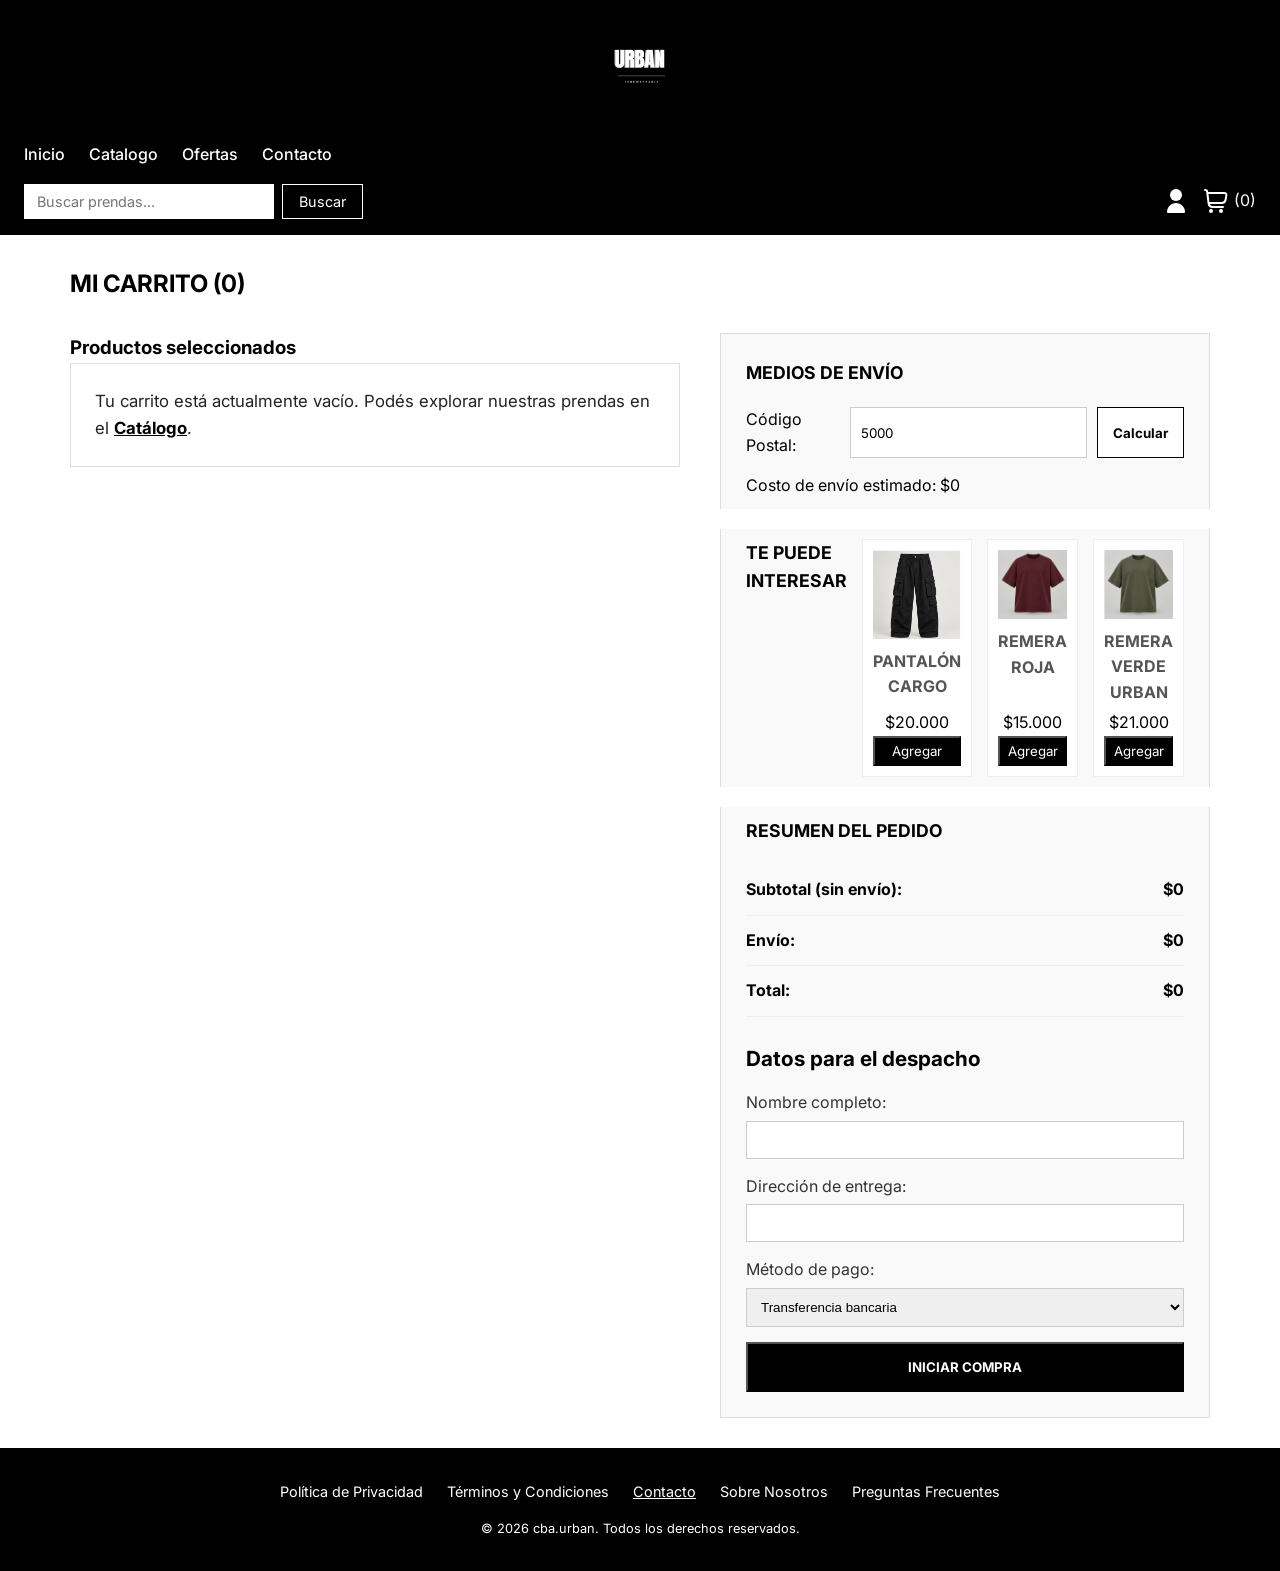
==== src/carrito.html @ ae86185c "Correciones tp3" ====
<!DOCTYPE html>
<html lang="es">
<head>
    <meta charset="UTF-8">
    <meta name="viewport" content="width=device-width, initial-scale=1.0">
    <title>cba.urban - Carrito de Compras</title>
    <link rel="stylesheet" href="./recursos/estilos/index.css">
    <link rel="stylesheet" href="./recursos/estilos/carrito.css">
    <!-- Modulo js para renderizado dinamico del carrito -->
    <script type="module" src="./recursos/js/carrito.js"></script>
</head>
<body>

    <header class="encabezado-principal">
        <a href="index.html"><img src="./recursos/imagenes/logo-urban.png" alt="Logo de el emprendimiento"></a>
        <h1>Carrito de Compras</h1>
        <input type="checkbox" id="menu-toggle">
        <label for="menu-toggle" aria-label="Abrir o cerrar menú"><img src="./recursos/imagenes/menu-hamburguesa.svg" alt="Menú"></label>
        <nav aria-label="Navegación principal">
            <ul>
                <li><a href="index.html">Inicio</a></li>
                <li><a href="catalogo.html">Catalogo</a></li>
                <li><a href="ofertas.html">Ofertas</a></li>
                <li><a href="contacto.html">Contacto</a></li>
            </ul>
        </nav>
        <form action="./catalogo.html" method="get">
            <label for="buscar-nav">Buscar:</label>
            <input type="search" id="buscar-nav" name="q" placeholder="Buscar prendas...">
            <button type="submit">Buscar</button>
        </form>
        <ul>
            <li><a href="./perfil.html"><img src="./recursos/imagenes/usuario.svg" alt="Mi perfil"></a></li>
            <li><a href="./carrito.html"><img src="./recursos/imagenes/carrito-de-compras.svg" alt="Carrito"><span id="productos-seleccionados">(0)</span></a></li>
        </ul>
    </header>

    <main class="contenido-carrito">
        <h2 id="titulo-carrito">MI CARRITO (0)</h2>

        <!-- Artículos en el carrito (renderizados dinámicamente) -->
        <section class="productos-seleccionados">
            <h3>Productos seleccionados</h3>
            <div id="contenedor-carrito">
                <!-- Se inyecta con JavaScript -->
            </div>
        </section>

        <!-- Medios de envío -->
        <section class="medios-envio">
            <h3>MEDIOS DE ENVÍO</h3>
            <form action="carrito.html" method="post">
                <label for="cp-calc">Código Postal:</label>
                <input type="text" id="cp-calc" name="cp" inputmode="numeric" value="5000" pattern="[0-9]{4,8}" required aria-describedby="costo-envio-texto">
                <button type="button" id="boton-calcular-envio">Calcular</button>
            </form>
            <p id="costo-envio-texto">Costo de envío estimado: $0</p>
        </section>

        <!-- Sugeridos -->
        <section class="te-puede-interesar">
            <h3>TE PUEDE INTERESAR</h3>

            <article>
                <img src="./recursos/imagenes/cargo-urban-negro.png" alt="Pantalón Cargo">
                <h4>PANTALÓN CARGO</h4>
                <p>$20.000</p>
                <button type="button" class="boton-sugerido" data-id="2">Agregar</button>
            </article>

            <article>
                <img src="./recursos/imagenes/roja-urban.png" alt="Remera Roja">
                <h4>REMERA ROJA</h4>
                <p>$15.000</p>
                <button type="button" class="boton-sugerido" data-id="10">Agregar</button>
            </article>

            <article>
                <img src="./recursos/imagenes/verde-urban.png" alt="Remera Verde Urban">
                <h4>REMERA VERDE URBAN</h4>
                <p>$21.000</p>
                <button type="button" class="boton-sugerido" data-id="11">Agregar</button>
            </article>
        </section>

        <!-- Resumen de compra y checkout -->
        <section class="resumen-pedido">
            <h3>RESUMEN DEL PEDIDO</h3>
            <table>
                <tbody>
                    <tr>
                        <th scope="row">Subtotal (sin envío):</th>
                        <td id="resumen-subtotal">$0</td>
                    </tr>
                    <tr>
                        <th scope="row">Envío:</th>
                        <td id="resumen-envio">$0</td>
                    </tr>
                    <tr>
                        <th scope="row">Total:</th>
                        <td id="resumen-total">$0</td>
                    </tr>
                </tbody>
            </table>

            <form id="form-checkout" action="confirmacion.html" method="get">
                <legend>Datos para el despacho</legend>

                <div>
                    <label for="nom-comprador">Nombre completo:</label>
                    <input type="text" id="nom-comprador" name="nombre" minlength="3" required>
                </div>

                <div>
                    <label for="dir-comprador">Dirección de entrega:</label>
                    <input type="text" id="dir-comprador" name="direccion" minlength="5" required>
                </div>

                <div>
                    <label for="medio-pago">Método de pago:</label>
                    <select id="medio-pago" name="pago">
                        <option value="transferencia">Transferencia bancaria</option>
                        <option value="tarjeta">Tarjeta de crédito / débito</option>
                        <option value="mercadopago">Mercado Pago</option>
                    </select>
                </div>

                <button type="submit">INICIAR COMPRA</button>
            </form>
        </section>

    </main>

    <footer class="pie-de-pagina-principal">
        <nav aria-label="Enlaces institucionales">
            <ul>
                <li>Política de Privacidad</li>
                <li>Términos y Condiciones</li>
                <li><a href="contacto.html">Contacto</a></li>
                <li>Sobre Nosotros</li>
                <li>Preguntas Frecuentes</li>
            </ul>
        </nav>
        <p>&copy; 2026 cba.urban. Todos los derechos reservados.</p>
    </footer>

</body>
</html>
---- src/recursos/estilos/index.css ----
/* 
   CSS GLOBAL: se usa en TODAS las páginas
   Al final hay una parte que es solo para el index.
   Como cada página enlaza este archivo primero, el
   header y el footer se ven igual en todas.

   Estructura:
   1. Reglas genéricas de tipo (reseteo, tipografía, elementos base) al inicio.
   2. Componentes con selectores de clase (.encabezado-principal, .contenido-principal, etc.).
*/


/*  BASE Y FUENTE (para todas las páginas)  */

/* Cargamos la fuente Inter desde la carpeta  */
@font-face {
    font-family: "Inter";
    src: url("../fuentes/Inter.ttf") format("truetype");
    font-weight: 100 900;
    font-style: normal;
}

/* El asterisco (*) elige TODOS los elementos.
   Lo usamos para sacar los espacios que el navegador agrega solo,
   así podemos acomodar todo nosotros desde cero.
   box-sizing hace que el padding y el borde no agranden las cajas. */
* {
    margin: 0;
    padding: 0;
    box-sizing: border-box;
}

/* Estilo general del texto de todo el sitio.
   Si la fuente Inter falla, se usa la siguiente de la lista. */
body {
    font-family: "Inter", "Helvetica Neue", Arial, sans-serif;
    font-size: 16px;
    line-height: 1.6;
    color: #000000;
    background-color: #ffffff;
}

/* Los inputs y botones no heredan la fuente solos, hay que pedírselo */
input,
button {
    font-family: inherit;
}

/* Las imágenes nunca se pasan del ancho de su caja (así no se rompe en celular) */
img {
    display: block;
    max-width: 100%;
    height: auto;
}

/* Sacamos los puntitos de las listas, porque las usamos para menús */
ul {
    list-style: none;
}

a {
    color: #000000;
}

/* Marco visible cuando alguien navega con el teclado (tecla Tab) */
a:focus-visible {
    outline: 2px solid #000000;
    outline-offset: 3px;
}

header,
footer,
main,
nav,
section,
article {
    display: block;
    width: 100%;
}


/* ENCABEZADO (todas las páginas) */

/* Selector de clase específico para el encabezado principal institucional.
   flex-wrap permite que los elementos pasen a una segunda fila.
   position: relative sirve para que el checkbox oculto quede dentro del header. */
.encabezado-principal {
    position: relative;
    display: flex;
    flex-wrap: wrap;
    align-items: center;
    justify-content: space-between;
    gap: 16px 32px;
    padding: 16px 24px;
    background-color: #000000;
    color: #ffffff;
}

/* Enlaces del encabezado principal */
.encabezado-principal a {
    color: #ffffff;
}

/* Enfoque con teclado sobre fondo negro */
.encabezado-principal a:focus-visible,
.encabezado-principal input:focus-visible,
.encabezado-principal button:focus-visible {
    outline: 2px solid #ffffff;
    outline-offset: 3px;
}

/* LOGO: ocupa toda la primera fila y lo puse al medio. */
.encabezado-principal > a {
    flex-basis: 100%;
    display: flex;
    justify-content: center;
}

.encabezado-principal > a img {
    height: 110px;
    width: auto;
}

/* El título (h1) y la palabra "Buscar:" no se ven en pantalla, pero los dejamos
   en el HTML para las personas que usan lector de pantalla.
   No usamos display:none porque eso también los esconde del lector.
   El h1 describe la página actual y no la marca. */
.encabezado-principal h1,
.encabezado-principal form label {
    position: absolute;
    width: 1px;
    height: 1px;
    overflow: hidden;
    clip: rect(0, 0, 0, 0);
    white-space: nowrap;
}

/* Menú principal: los links uno al lado del otro */
.encabezado-principal nav ul {
    display: flex;
    flex-wrap: wrap;
    align-items: center;
    gap: 8px 24px;
}

.encabezado-principal nav a {
    text-decoration: none;
    font-weight: 500;
}

/* La página donde estamos parados queda subrayada, igual que al pasar el mouse */
.encabezado-principal nav a:hover,
.encabezado-principal nav a[aria-current="page"] {
    text-decoration: underline;
}

/* Buscador: caja de texto y botón en la misma línea */
.encabezado-principal form {
    display: flex;
    align-items: center;
    gap: 8px;
}

.encabezado-principal input[type="search"] {
    padding: 8px 12px;
    font-size: 0.9rem;
    border: 1px solid #ffffff;
    background-color: #ffffff;
    color: #000000;
}

/* Botón del buscador: se invierten los colores */
.encabezado-principal button {
    padding: 8px 16px;
    font-size: 0.9rem;
    border: 1px solid #ffffff;
    background-color: #000000;
    color: #ffffff;
    cursor: pointer;
}

.encabezado-principal button:hover {
    background-color: #ffffff;
    color: #000000;
}

/* Iconos de perfil y carrito. Usamos ">" (hijo directo) para elegir
   solo esta lista y no la del menú, que está adentro del nav. */
.encabezado-principal > ul {
    display: flex;
    align-items: center;
    gap: 16px;
}

.encabezado-principal > ul a {
    display: flex;
    align-items: center;
    gap: 6px;
    text-decoration: none;
}

/* Los iconos descargados son negros. "invert(1)" los da vuelta a blanco
   para que se vean sobre el fondo negro. */
.encabezado-principal > ul img,
.encabezado-principal label img {
    width: 24px;
    height: 24px;
    filter: invert(1);
}

/* MENÚ HAMBURGUESA en imagen:
   el checkbox es una casillita que se tilda al tocar la hamburguesa.
   Lo escondemos porque lo que se ve es el dibujo de las tres rayas. */
.encabezado-principal input[type="checkbox"] {
    position: absolute;
    opacity: 0;
}

/* En compu la hamburguesa no se muestra (solo en celular, más abajo) */
.encabezado-principal label[for="menu-toggle"] {
    display: none;
    cursor: pointer;
}

.encabezado-principal label[for="menu-toggle"] img {
    width: 28px;
    height: 28px;
}

/* Marco blanco de la hamburguesa al navegar con teclado. */
.encabezado-principal input[type="checkbox"]:focus-visible + label {
    outline: 2px solid #ffffff;
    outline-offset: 3px;
}

/* CELULAR */
@media (max-width: 768px) {
    .encabezado-principal {
        gap: 16px;
    }

    .encabezado-principal > a img {
        height: 80px;
    }

    /* Aparece la hamburguesa */
    .encabezado-principal label[for="menu-toggle"] {
        display: block;
    }

    /* El menú y el buscador quedan escondidos hasta tocar la hamburguesa */
    .encabezado-principal nav,
    .encabezado-principal form {
        display: none;
    }

    /* Funcionamiento del menú de hamburguesa sin JS */
    .encabezado-principal input[type="checkbox"]:checked ~ nav,
    .encabezado-principal input[type="checkbox"]:checked ~ form {
        display: flex;
        width: 100%;
        order: 1;
    }

    /* En celular el menú se muestra en vertical */
    .encabezado-principal nav ul {
        flex-direction: column;
        align-items: flex-start;
    }

    .encabezado-principal form input[type="search"] {
        flex: 1;
    }
}


/* CONTENIDO PRINCIPAL (todas las páginas) */

/* Caja central: no pasa de 1100px de ancho y queda centrada en la pantalla */
main.contenido-principal {
    max-width: 1100px;
    margin: 0 auto;
    padding: 0 24px 56px;
}

/* Todos los links dentro del contenido tienen forma de botón.
   Así no hace falta ponerle una clase a cada uno. */
main.contenido-principal a {
    display: inline-block;
    padding: 10px 24px;
    border: 1px solid #000000;
    background-color: #000000;
    color: #ffffff;
    text-decoration: none;
    font-weight: 500;
}

main.contenido-principal a:hover {
    background-color: #ffffff;
    color: #000000;
}


/* PIE DE PÁGINA (todas las páginas) */

/* Franja negra al final con selector de clase específico */
.pie-de-pagina-principal {
    background-color: #000000;
    color: #ffffff;
    text-align: center;
    padding: 32px 24px;
}

/* Enlaces del pie de página */
.pie-de-pagina-principal a {
    color: #ffffff;
    text-decoration: underline;
}

/* Los enlaces institucionales en fila; si no entran, pasan a la línea de abajo */
.pie-de-pagina-principal ul {
    display: flex;
    flex-wrap: wrap;
    justify-content: center;
    gap: 8px 24px;
    margin-bottom: 16px;
    font-size: 0.9rem;
}

.pie-de-pagina-principal p {
    font-size: 0.8rem;
}


/* 
   SOLO PARA EL INDEX
   */

/* Barra de anuncios de arriba de todo.
   El cambio se hizo porque la regla "aside" (de tipo) también le llegaba al aside de
   filtros del catálogo y le dejaba el texto blanco sobre fondo claro. Se cambió aside
   por la clase .barra-anuncios, que se agregó en index.html y en ofertas.html. */
.barra-anuncios {
    background-color: #000000;
    color: #ffffff;
    text-align: center;
    font-size: 0.85rem;
    padding: 8px 16px;
}

/* Cada sección de la página de inicio, separada por una línea.
   "main section" elige las secciones que están dentro del main. */
main.contenido-principal section {
    padding: 56px 0;
    text-align: center;
    border-bottom: 1px solid #000000;
}


main.contenido-principal section > h2 {
    font-size: 2rem;
    line-height: 1.2;
    margin-bottom: 12px;
}

main.contenido-principal section > p {
    margin-bottom: 20px;
}

/* Imagen grande de "Más vendidos" (la que está suelta en la sección) */
main.contenido-principal section > img {
    max-width: 480px;
    margin: 24px auto;
}

/* Las secciones 2 y 4 (Géneros y Categorías) llevan tarjetas en grilla.
   Usamos nth-of-type para elegirlas por su lugar: 2.ª y 4.ª sección.
   "auto-fit" acomoda solo la cantidad de columnas según el ancho de la pantalla. */
main.contenido-principal section:nth-of-type(2),
main.contenido-principal section:nth-of-type(4) {
    display: grid;
    grid-template-columns: repeat(auto-fit, minmax(240px, 1fr));
    gap: 32px;
}

/* El título de esas secciones ocupa todas las columnas, para quedar arriba y centrado */
main.contenido-principal section:nth-of-type(2) > h2,
main.contenido-principal section:nth-of-type(4) > h2 {
    grid-column: 1 / -1;
    margin-bottom: 0;
}

/* Tarjetas: título y foto de cada prenda */
main.contenido-principal article h3 {
    font-size: 1.1rem;
    margin: 12px 0;
}

/* Todas las fotos con la misma proporción (4:5) para que la grilla quede prolija */
main.contenido-principal article img {
    width: 100%;
    aspect-ratio: 4 / 5;
    object-fit: cover;
    border: 1px solid #000000;
    margin-bottom: 16px;
}

/* Banner de ofertas (3.ª sección): colores al revés para que resalte */
main.contenido-principal section:nth-of-type(3) {
    background-color: #000000;
    color: #ffffff;
    border-bottom: none;
}

main.contenido-principal section:nth-of-type(3) a {
    background-color: #ffffff;
    color: #000000;
    border-color: #ffffff;
}

main.contenido-principal section:nth-of-type(3) a:hover {
    background-color: #000000;
    color: #ffffff;
}

/* Celular: secciones más compactas */
@media (max-width: 600px) {
    main.contenido-principal section {
        padding: 40px 0;
    }

    main.contenido-principal section > h2 {
        font-size: 1.6rem;
    }
}
---- src/recursos/estilos/carrito.css ----
/* le pongo nombre propio para que no choque con otras paginas */
.contenido-carrito {
    padding: 30px;
    max-width: 1200px;
    margin: 0 auto;
    flex: 1;
    display: grid;
    grid-template-columns: 2fr 1fr;
    gap: 20px 40px;

}

.contenido-carrito h2 {
    grid-column: 1 / -1;
    font-size: 1.5rem;
    margin-bottom: 10px;
}

/* parte izquierda */
.productos-seleccionados {
    grid-column: 1 / 2;
    grid-row: 2 / 5;
}

.productos-seleccionados article {
    display: flex;
    align-items: center;
    border: 1px solid #ddd;
    padding: 20px;
    gap: 20px;
    background-color: #fff;
}

.productos-seleccionados article img {
    width: 120px;
    height: auto;
    background-color: #f4f4f4;
}


.productos-seleccionados article p {
    font-weight: bold;
    margin-bottom: 10px;
}

.productos-seleccionados article form {
    display: flex;
    align-items: center;
    gap: 15px;
}


.productos-seleccionados article form input {
    width: 60px;
    padding: 8px;
    border: 1px solid #ccc;
    text-align: center;
}

.productos-seleccionados article form button {
    background: none;
    border: none;
    color: #e74c3c;
    cursor: pointer;
}

/* parte derecha*/
.medios-envio,
.te-puede-interesar,
.resumen-pedido {
    grid-column: 2 / 3;
    background-color: #f9f9f9;
    padding: 25px;
    border-left: 1px solid #ddd;
    border-right: 1px solid #ddd;
}

.medios-envio {
    border-top: 1px solid #ddd;
    padding-bottom: 10px;
}

.te-puede-interesar {
    padding-top: 10px;
    padding-bottom: 10px;
}

.resumen-pedido {
    border-bottom: 1px solid #ddd;
    padding-top: 10px;
}

.medios-envio h3,
.te-puede-interesar h3,
.resumen-pedido h3 {
    font-size: 1.1rem;
    margin-bottom: 20px;
}


.medios-envio form {
    display: flex;
    gap: 10px;
    margin-bottom: 15px;
}


.medios-envio form input {
    flex: 1;
    padding: 10px;
    border: 1px solid #ccc;
}

.medios-envio form button {
    padding: 10px 15px;
    background-color: #fff;
    color: #000;
    border: 1px solid #000;
    cursor: pointer;
    font-weight: bold;
}

.te-puede-interesar {
    display: flex;
    gap: 15px;
}

.te-puede-interesar article {
    background-color: #fff;
    border: 1px solid #eee;
    padding: 10px;
    text-align: center;
    display: flex;
    flex-direction: column;
}

.te-puede-interesar article img {
    width: 100%;
    height: auto;
    margin-bottom: 10px;
    background-color: #f4f4f4;
}

.te-puede-interesar article h4 {
    margin-bottom: 5px;
    color: #555;
    flex: 1;
}

.te-puede-interesar article button {
    padding: 5px;
    background-color: #000;
    color: #fff;
}


.resumen-pedido table {
    width: 100%;
    border-collapse: collapse;
    margin-bottom: 25px;
}

.resumen-pedido table th,
.resumen-pedido table td {
    padding: 12px 0;
    text-align: left;
    border-bottom: 1px solid #eee;
}

.resumen-pedido table td {
    text-align: right;
    font-weight: bold;
}


.resumen-pedido form legend {
    font-size: 1.3rem;
    font-weight: bold;
    margin-bottom: 15px;
}

.resumen-pedido form div {
    display: flex;
    flex-direction: column;
    margin-bottom: 15px;
}

.resumen-pedido form label {
    margin-bottom: 5px;
    color: #333;
}

.resumen-pedido form input,
.resumen-pedido form select {
    padding: 10px;
    border: 1px solid #ccc;
}

.resumen-pedido form button {
    width: 100%;
    padding: 15px;
    background-color: #000;
    color: #fff;
    font-weight: bold;
}

/* en pantallas chicas el carrito pasa a una sola columna */
@media (max-width: 700px)
{
    .contenido-carrito
    {
        display: flex;
        flex-direction: column;
        padding: 20px 16px;
    }

    .productos-seleccionados,
    .medios-envio,
    .te-puede-interesar,
    .resumen-pedido
    {
        width: 100%;
    }

    .productos-seleccionados article
    {
        flex-wrap: wrap;
    }
}

.mensaje-carrito-vacio
{
    padding: 24px;
    background-color: #fff;
    border: 1px solid #ddd;
    font-size: 1.05rem;
    color: #25231f;
}

.mensaje-carrito-vacio a
{
    color: #000;
    font-weight: bold;
    text-decoration: underline;
}
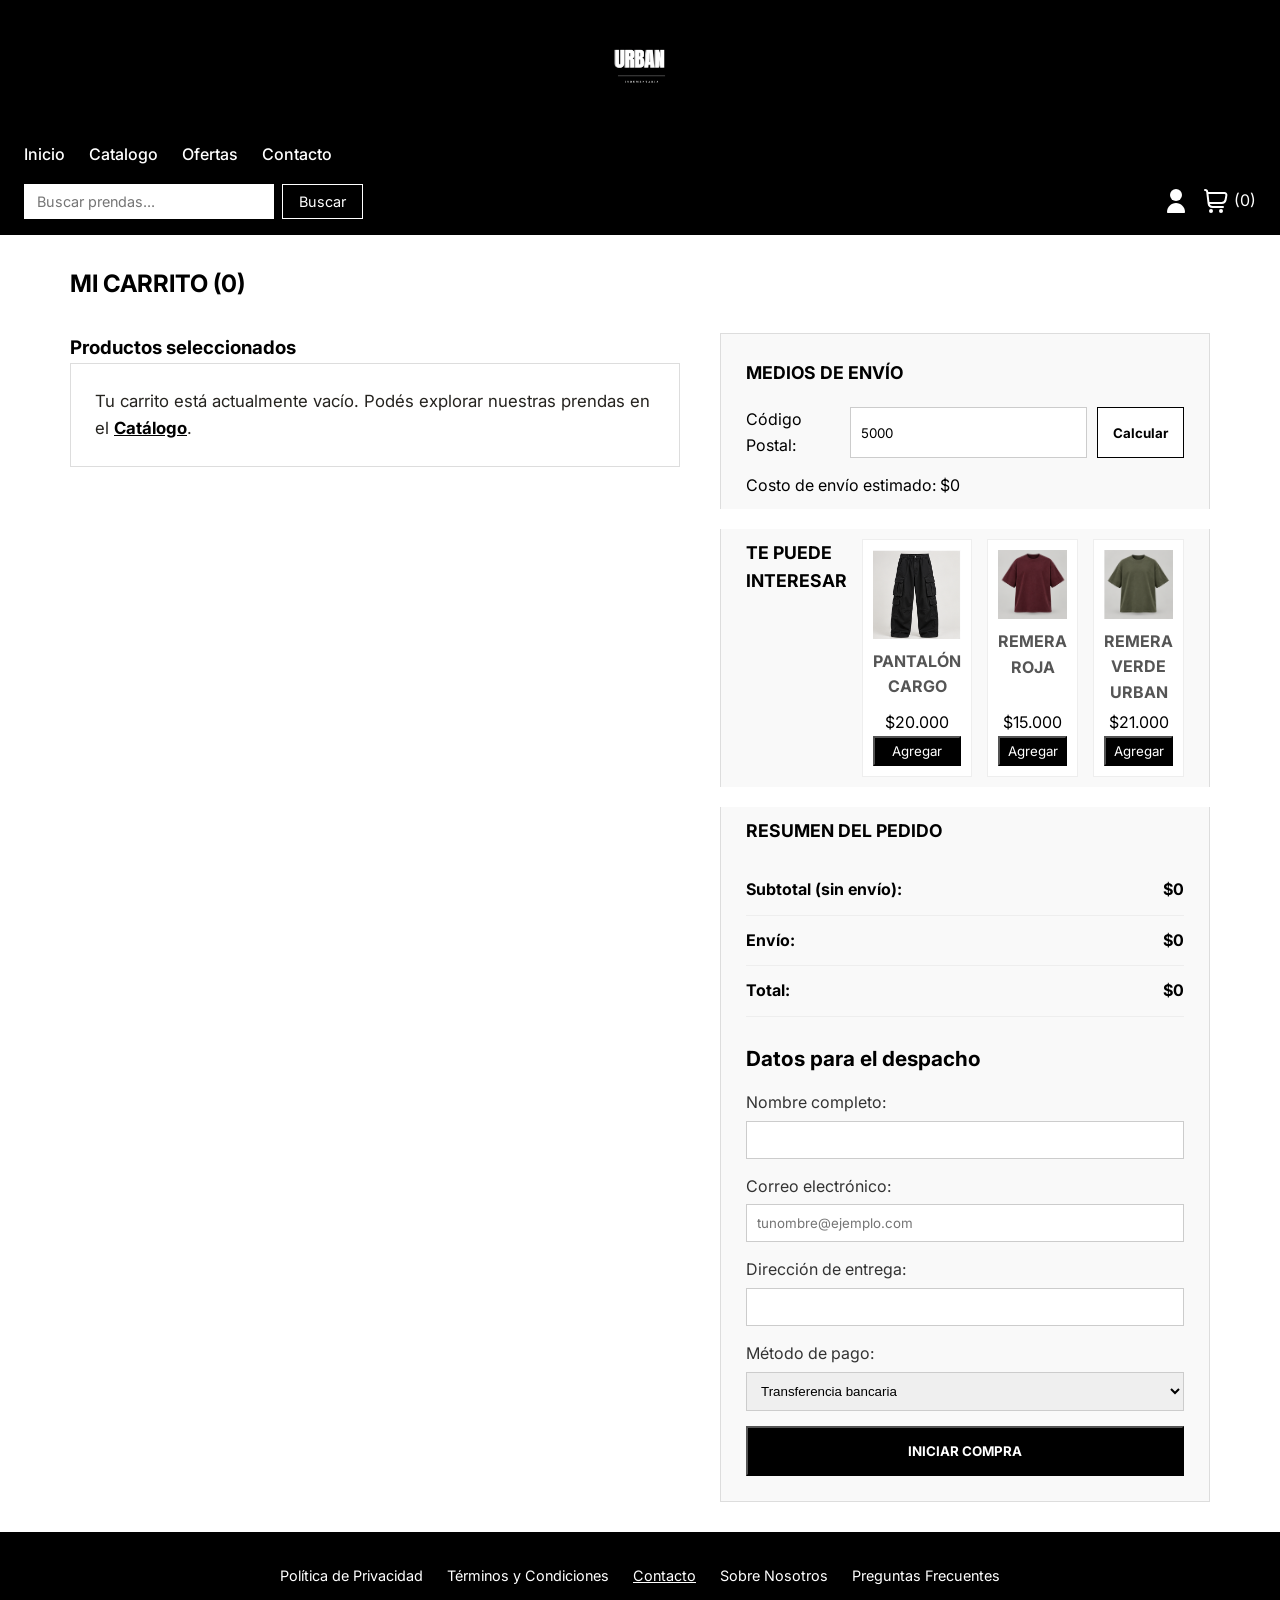
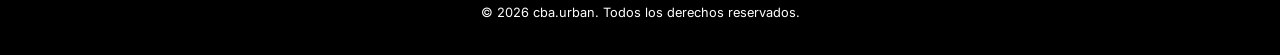
==== commit 9f203900: "Correcciones IEFI" ====
--- a/src/carrito.html
+++ b/src/carrito.html
@@ -7,7 +7,7 @@
     <link rel="stylesheet" href="./recursos/estilos/index.css">
     <link rel="stylesheet" href="./recursos/estilos/carrito.css">
     <!-- Modulo js para renderizado dinamico del carrito -->
-    <script type="module" src="./recursos/js/carrito.js"></script>
+    <script type="module" src="./recursos/js/renderizado.js"></script>
 </head>
 <body>
 
@@ -112,6 +112,11 @@
                 </div>
 
                 <div>
+                    <label for="email-comprador">Correo electrónico:</label>
+                    <input type="email" id="email-comprador" name="email" required placeholder="tunombre@ejemplo.com">
+                </div>
+
+                <div>
                     <label for="dir-comprador">Dirección de entrega:</label>
                     <input type="text" id="dir-comprador" name="direccion" minlength="5" required>
                 </div>
@@ -125,7 +130,8 @@
                     </select>
                 </div>
 
-                <button type="submit">INICIAR COMPRA</button>
+                <button type="submit" id="boton-checkout">INICIAR COMPRA</button>
+                <p id="mensaje-checkout" role="status" aria-live="polite"></p>
             </form>
         </section>
 
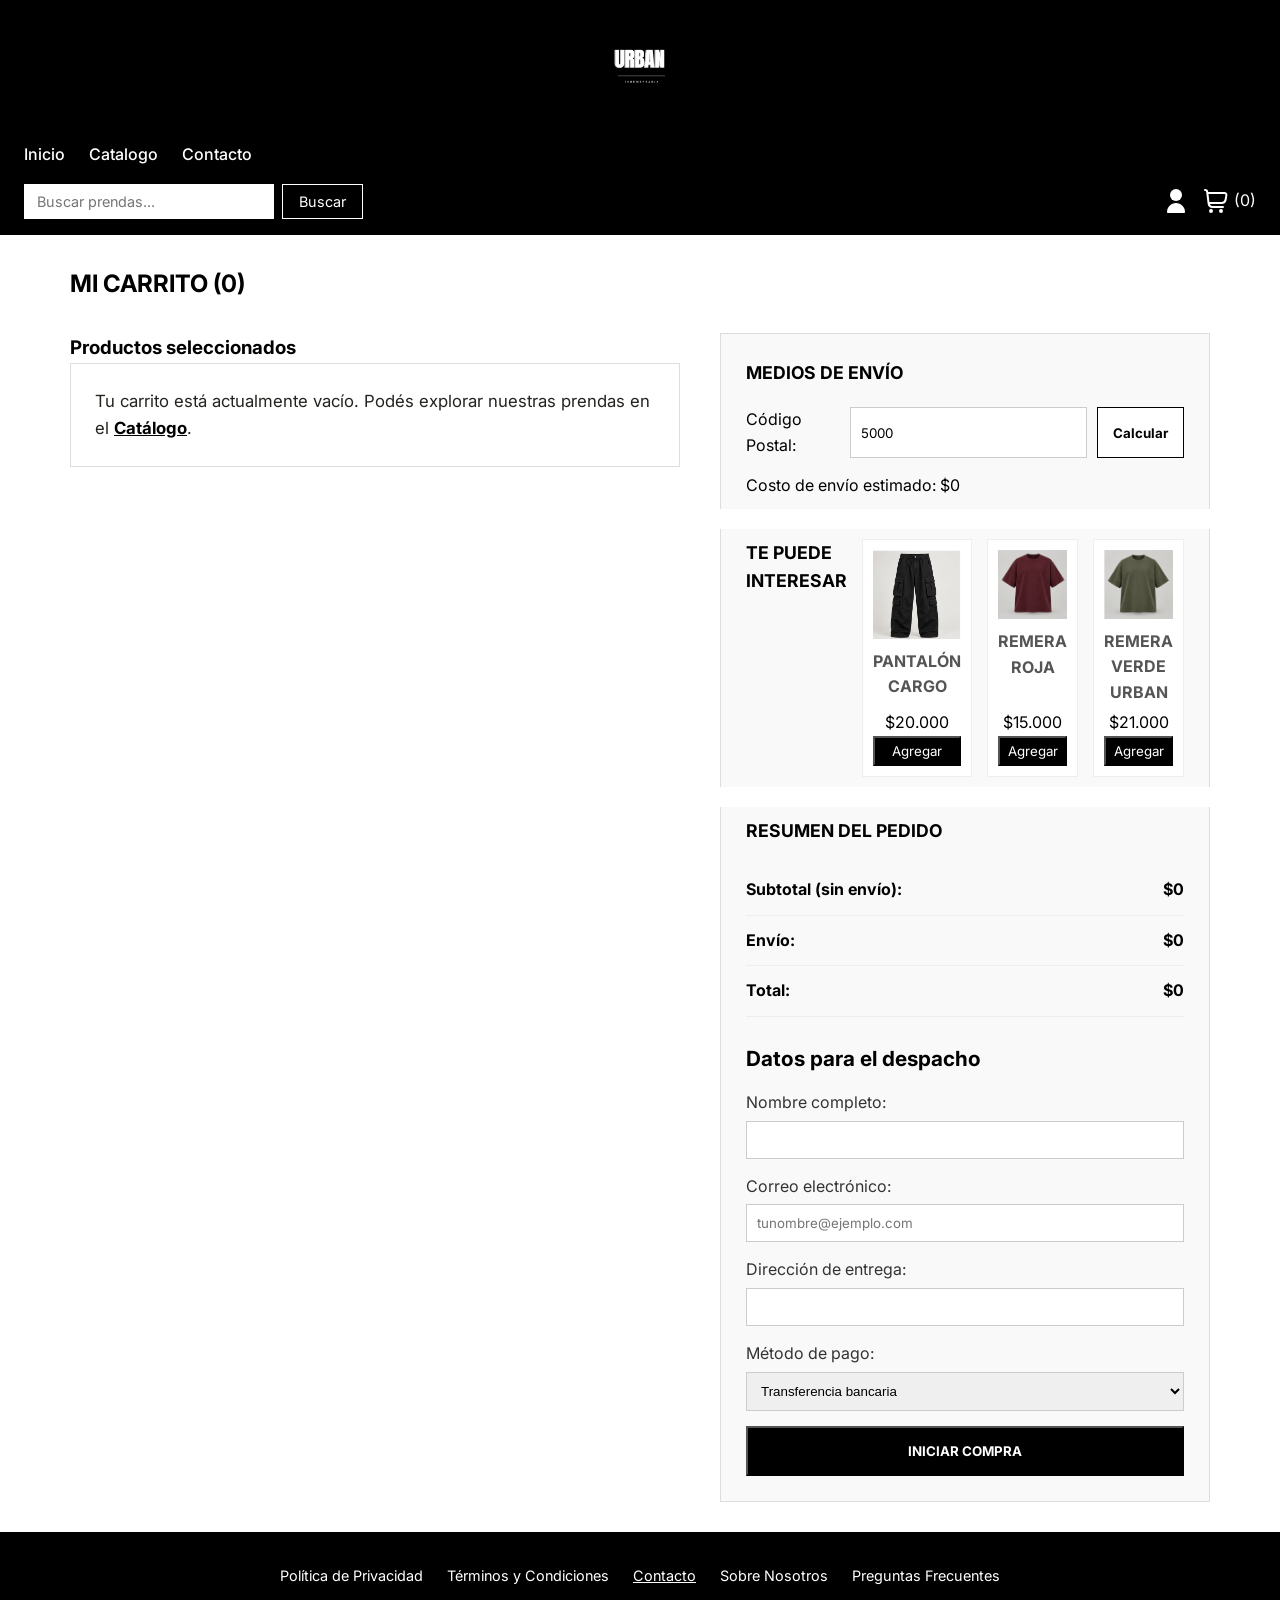
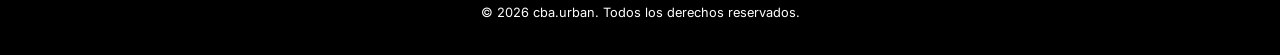
==== commit e3e4590d: "ultimas correcciones" ====
--- a/src/carrito.html
+++ b/src/carrito.html
@@ -4,6 +4,7 @@
     <meta charset="UTF-8">
     <meta name="viewport" content="width=device-width, initial-scale=1.0">
     <title>cba.urban - Carrito de Compras</title>
+    <link rel="icon" type="image/png" href="./recursos/imagenes/favicon-urban.png">
     <link rel="stylesheet" href="./recursos/estilos/index.css">
     <link rel="stylesheet" href="./recursos/estilos/carrito.css">
     <!-- Modulo js para renderizado dinamico del carrito -->
@@ -20,7 +21,6 @@
             <ul>
                 <li><a href="index.html">Inicio</a></li>
                 <li><a href="catalogo.html">Catalogo</a></li>
-                <li><a href="ofertas.html">Ofertas</a></li>
                 <li><a href="contacto.html">Contacto</a></li>
             </ul>
         </nav>
